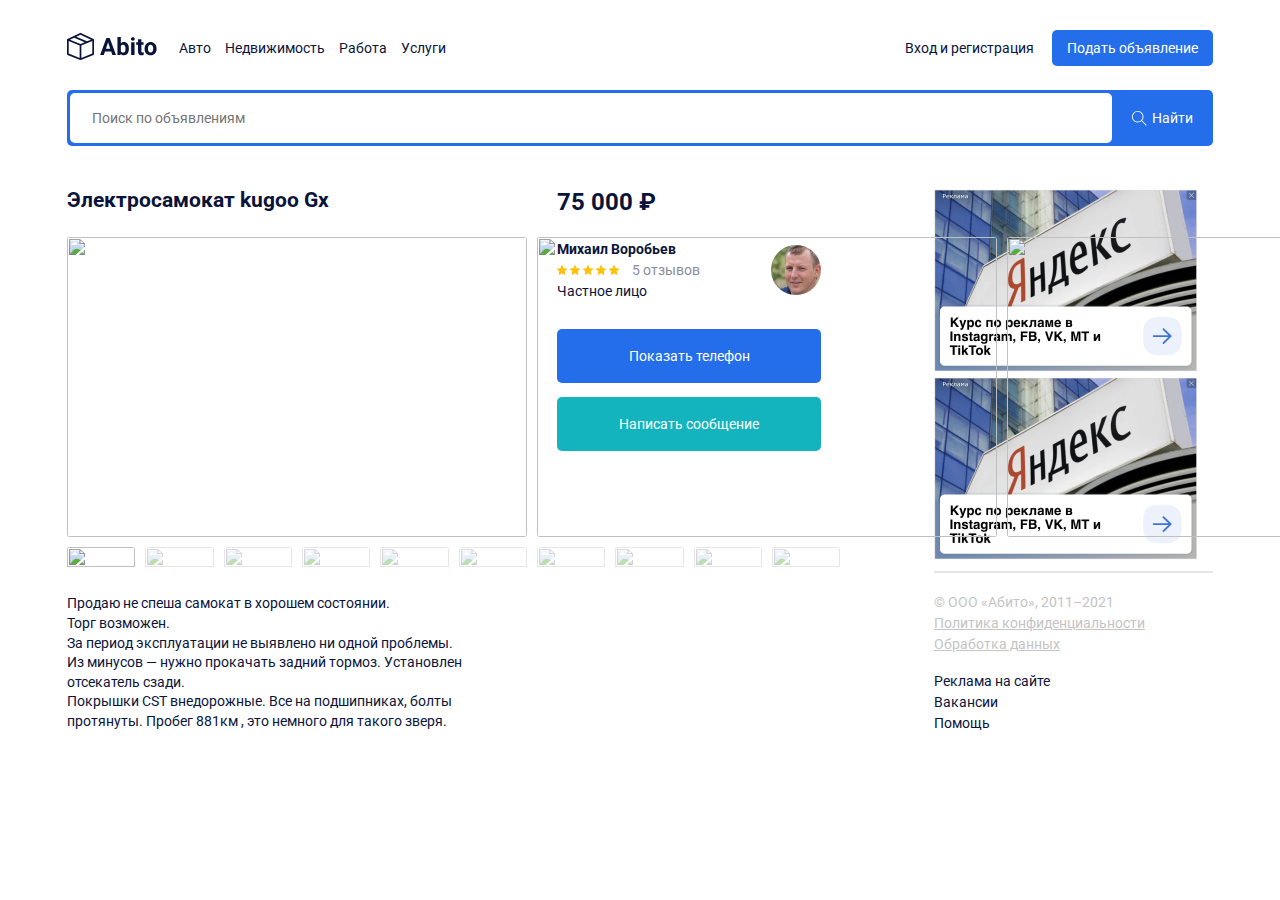
==== single.html @ 5f73272b "Добавила страницу с объявлением" ====
<!DOCTYPE html>
<html lang="en">
<head>
  <meta charset="UTF-8">
  <meta http-equiv="X-UA-Compatible" content="IE=edge">
  <meta name="viewport" content="width=device-width, initial-scale=1.0">
  <title>Страница объявления</title>
  <!-- подключаем шрифт roboto от google fonts-->
  <link rel="preconnect" href="https://fonts.googleapis.com">
  <link rel="preconnect" href="https://fonts.gstatic.com" crossorigin>
  <link href="https://fonts.googleapis.com/css2?family=Roboto:wght@400;700&display=swap" rel="stylesheet">
  <!-- подключаем normalize -->
  <link rel="stylesheet" href="css/normalize.css">
  <link rel="stylesheet" href="https://unpkg.com/swiper/swiper-bundle.min.css" />
  <!-- копируем с сайта swipers -->
  <link rel="stylesheet" href="css/style.css">
</head>
<body>
  <!-- шапка сайта -->
  <header class="header container">
    <div class="navbar">
      <a href="/index.html" class="logo">
      <img src="img/logo.svg" alt="" class="logo-image">
      </a>
      <!-- Навигация -->
    <nav class="navbar-menu">
      <!-- Меню -->
      <ul class="menu">
        <!-- Пункт меню -->
        <li class="menu-item">
          <!-- Ссылка -->
          <a href="#" class="menu-link">Авто</a>
        </li>
        <li class="menu-item">
          <a href="#" class="menu-link">Недвижимость</a>
        </li>
        <li class="menu-item">
          <a href="#" class="menu-link">Работа</a>
        </li>
        <li class="menu-item">
          <a href="#" class="menu-link">Услуги</a>
        </li>
      </ul>
    </nav>
    <div class="button-group">
      <a href="#" class="button button-link">Вход и регистрация</a>
      <a href="#" class="button button-primary">Подать объявление</a>
    </div>
    <!-- кнопки заканчиваются -->
    </div>
    <!-- navbar -->
    <div class="search-panel">
      <input type="search" class="search-input" placeholder="Поиск по объявлениям">
      <!-- создали поле для поиска и добавляем подсказку-->
      <button class="search-button">
        <svg class= "search-icon" width="15" height="15" viewBox="0 0 15 15" fill="none" xmlns="http://www.w3.org/2000/svg">
          <g clip-path="url(#clip0)">
            <path
              d="M14.6506 14.0012L10.0862 9.43675C10.9465 8.43352 11.4706 7.13293 11.4706 5.71058C11.4706 2.54822 8.89765 -0.0247192 5.7353 -0.0247192C4.20353 -0.0247192 2.76265 0.571751 1.67824 1.6544C0.595589 2.73793 -0.000881376 4.17881 9.77541e-07 5.71058C9.77541e-07 8.87293 2.57294 11.4459 5.7353 11.4459C7.15765 11.4459 8.45912 10.9218 9.46235 10.0615L14.0268 14.6259L14.6506 14.0012ZM5.7353 10.5635C3.06 10.5635 0.882354 8.38675 0.882354 5.71058C0.881472 4.41352 1.38618 3.19499 2.30294 2.2791C3.21882 1.36234 4.43824 0.857634 5.7353 0.857634C8.41059 0.857634 10.5882 3.0344 10.5882 5.71058C10.5882 8.38587 8.41059 10.5635 5.7353 10.5635Z"
              fill="white" />
          </g>
          <defs>
            <clipPath id="clip0">
              <rect width="15" height="15" fill="white" />
            </clipPath>
          </defs>
        </svg>

        <span class="search-button-text">Найти</span>
      </button>
    </div>
    <!-- поисковая панель -->
  </header>
  <!-- конец шапки сайта -->

  <div class="page-content container">
<main class="main main-single">
  <div class="content">
<h2 class="page-title">Электросамокат kugoo Gx</h2>
<!-- слайдер с фото -->
<!-- сам слайдер - копируем с сайта swiper -->
<div style="--swiper-navigation-color: #fff; --swiper-pagination-color: #fff" class="swiper-container mySwiper2">
  <div class="swiper-wrapper">
    <div class="swiper-slide">
      <img src="https://swiperjs.com/demos/images/nature-1.jpg" />
    </div>
    <div class="swiper-slide">
      <img src="https://swiperjs.com/demos/images/nature-2.jpg" />
    </div>
    <div class="swiper-slide">
      <img src="https://swiperjs.com/demos/images/nature-3.jpg" />
    </div>
    <div class="swiper-slide">
      <img src="https://swiperjs.com/demos/images/nature-4.jpg" />
    </div>
    <div class="swiper-slide">
      <img src="https://swiperjs.com/demos/images/nature-5.jpg" />
    </div>
    <div class="swiper-slide">
      <img src="https://swiperjs.com/demos/images/nature-6.jpg" />
    </div>
    <div class="swiper-slide">
      <img src="https://swiperjs.com/demos/images/nature-7.jpg" />
    </div>
    <div class="swiper-slide">
      <img src="https://swiperjs.com/demos/images/nature-8.jpg" />
    </div>
    <div class="swiper-slide">
      <img src="https://swiperjs.com/demos/images/nature-9.jpg" />
    </div>
    <div class="swiper-slide">
      <img src="https://swiperjs.com/demos/images/nature-10.jpg" />
    </div>
  </div>
</div>
<div thumbsSlider="" class="swiper-container mySwiper">
  <div class="swiper-wrapper">
    <div class="swiper-slide">
      <img src="https://swiperjs.com/demos/images/nature-1.jpg" />
    </div>
    <div class="swiper-slide">
      <img src="https://swiperjs.com/demos/images/nature-2.jpg" />
    </div>
    <div class="swiper-slide">
      <img src="https://swiperjs.com/demos/images/nature-3.jpg" />
    </div>
    <div class="swiper-slide">
      <img src="https://swiperjs.com/demos/images/nature-4.jpg" />
    </div>
    <div class="swiper-slide">
      <img src="https://swiperjs.com/demos/images/nature-5.jpg" />
    </div>
    <div class="swiper-slide">
      <img src="https://swiperjs.com/demos/images/nature-6.jpg" />
    </div>
    <div class="swiper-slide">
      <img src="https://swiperjs.com/demos/images/nature-7.jpg" />
    </div>
    <div class="swiper-slide">
      <img src="https://swiperjs.com/demos/images/nature-8.jpg" />
    </div>
    <div class="swiper-slide">
      <img src="https://swiperjs.com/demos/images/nature-9.jpg" />
    </div>
    <div class="swiper-slide">
      <img src="https://swiperjs.com/demos/images/nature-10.jpg" />
    </div>
  </div>
</div>
  <div class="content-text">
    <p>
    Продаю не спеша самокат в хорошем состоянии.<br>Торг возможен. <br>
    За период эксплуатации не выявлено ни одной проблемы.<br>
    Из минусов — нужно прокачать задний тормоз.
    Установлен отсекатель сзади.
    <br>Покрышки CST внедорожные.
    Все на подшипниках, болты протянуты.
    Пробег 881км , это немного для такого зверя.
    </p>
  </div>
</div>
  <div class="author">
<strong class="single-price">75 000 ₽</strong>
<div class="author-wrapper">
  <div class="author-info">
    <span class="author-name">Михаил Воробьев</span>
    <div class="rating">
      <svg width="10" height="10" viewBox="0 0 10 10" fill="none" xmlns="http://www.w3.org/2000/svg">
        <path
          d="M9.97393 3.83595C9.90847 3.63346 9.72887 3.48965 9.51639 3.4705L6.63011 3.20842L5.4888 0.537072C5.40465 0.341297 5.21299 0.214569 5.00005 0.214569C4.78711 0.214569 4.59545 0.341297 4.5113 0.53753L3.36999 3.20842L0.483257 3.4705C0.271154 3.4901 0.0920116 3.63346 0.0261682 3.83595C-0.0396751 4.03844 0.0211327 4.26054 0.181583 4.40054L2.36326 6.31389L1.71994 9.14775C1.67286 9.35612 1.75374 9.5715 1.92662 9.69647C2.01955 9.76361 2.12827 9.79779 2.23791 9.79779C2.33244 9.79779 2.42621 9.77231 2.51036 9.72195L5.00005 8.23396L7.48882 9.72195C7.67094 9.83152 7.90052 9.82152 8.07302 9.69647C8.24598 9.57112 8.32678 9.35566 8.27971 9.14775L7.63638 6.31389L9.81806 4.40093C9.97851 4.26054 10.0398 4.03882 9.97393 3.83595Z"
          fill="#FFC107" />
      </svg>
<svg width="10" height="10" viewBox="0 0 10 10" fill="none" xmlns="http://www.w3.org/2000/svg">
  <path
    d="M9.97393 3.83595C9.90847 3.63346 9.72887 3.48965 9.51639 3.4705L6.63011 3.20842L5.4888 0.537072C5.40465 0.341297 5.21299 0.214569 5.00005 0.214569C4.78711 0.214569 4.59545 0.341297 4.5113 0.53753L3.36999 3.20842L0.483257 3.4705C0.271154 3.4901 0.0920116 3.63346 0.0261682 3.83595C-0.0396751 4.03844 0.0211327 4.26054 0.181583 4.40054L2.36326 6.31389L1.71994 9.14775C1.67286 9.35612 1.75374 9.5715 1.92662 9.69647C2.01955 9.76361 2.12827 9.79779 2.23791 9.79779C2.33244 9.79779 2.42621 9.77231 2.51036 9.72195L5.00005 8.23396L7.48882 9.72195C7.67094 9.83152 7.90052 9.82152 8.07302 9.69647C8.24598 9.57112 8.32678 9.35566 8.27971 9.14775L7.63638 6.31389L9.81806 4.40093C9.97851 4.26054 10.0398 4.03882 9.97393 3.83595Z"
    fill="#FFC107" />
</svg>
<svg width="10" height="10" viewBox="0 0 10 10" fill="none" xmlns="http://www.w3.org/2000/svg">
  <path
    d="M9.97393 3.83595C9.90847 3.63346 9.72887 3.48965 9.51639 3.4705L6.63011 3.20842L5.4888 0.537072C5.40465 0.341297 5.21299 0.214569 5.00005 0.214569C4.78711 0.214569 4.59545 0.341297 4.5113 0.53753L3.36999 3.20842L0.483257 3.4705C0.271154 3.4901 0.0920116 3.63346 0.0261682 3.83595C-0.0396751 4.03844 0.0211327 4.26054 0.181583 4.40054L2.36326 6.31389L1.71994 9.14775C1.67286 9.35612 1.75374 9.5715 1.92662 9.69647C2.01955 9.76361 2.12827 9.79779 2.23791 9.79779C2.33244 9.79779 2.42621 9.77231 2.51036 9.72195L5.00005 8.23396L7.48882 9.72195C7.67094 9.83152 7.90052 9.82152 8.07302 9.69647C8.24598 9.57112 8.32678 9.35566 8.27971 9.14775L7.63638 6.31389L9.81806 4.40093C9.97851 4.26054 10.0398 4.03882 9.97393 3.83595Z"
    fill="#FFC107" />
</svg>
<svg width="10" height="10" viewBox="0 0 10 10" fill="none" xmlns="http://www.w3.org/2000/svg">
  <path
    d="M9.97393 3.83595C9.90847 3.63346 9.72887 3.48965 9.51639 3.4705L6.63011 3.20842L5.4888 0.537072C5.40465 0.341297 5.21299 0.214569 5.00005 0.214569C4.78711 0.214569 4.59545 0.341297 4.5113 0.53753L3.36999 3.20842L0.483257 3.4705C0.271154 3.4901 0.0920116 3.63346 0.0261682 3.83595C-0.0396751 4.03844 0.0211327 4.26054 0.181583 4.40054L2.36326 6.31389L1.71994 9.14775C1.67286 9.35612 1.75374 9.5715 1.92662 9.69647C2.01955 9.76361 2.12827 9.79779 2.23791 9.79779C2.33244 9.79779 2.42621 9.77231 2.51036 9.72195L5.00005 8.23396L7.48882 9.72195C7.67094 9.83152 7.90052 9.82152 8.07302 9.69647C8.24598 9.57112 8.32678 9.35566 8.27971 9.14775L7.63638 6.31389L9.81806 4.40093C9.97851 4.26054 10.0398 4.03882 9.97393 3.83595Z"
    fill="#FFC107" />
</svg>
<svg width="10" height="10" viewBox="0 0 10 10" fill="none" xmlns="http://www.w3.org/2000/svg">
  <path
    d="M9.97393 3.83595C9.90847 3.63346 9.72887 3.48965 9.51639 3.4705L6.63011 3.20842L5.4888 0.537072C5.40465 0.341297 5.21299 0.214569 5.00005 0.214569C4.78711 0.214569 4.59545 0.341297 4.5113 0.53753L3.36999 3.20842L0.483257 3.4705C0.271154 3.4901 0.0920116 3.63346 0.0261682 3.83595C-0.0396751 4.03844 0.0211327 4.26054 0.181583 4.40054L2.36326 6.31389L1.71994 9.14775C1.67286 9.35612 1.75374 9.5715 1.92662 9.69647C2.01955 9.76361 2.12827 9.79779 2.23791 9.79779C2.33244 9.79779 2.42621 9.77231 2.51036 9.72195L5.00005 8.23396L7.48882 9.72195C7.67094 9.83152 7.90052 9.82152 8.07302 9.69647C8.24598 9.57112 8.32678 9.35566 8.27971 9.14775L7.63638 6.31389L9.81806 4.40093C9.97851 4.26054 10.0398 4.03882 9.97393 3.83595Z"
    fill="#FFC107" />
</svg>
      <span class="rating-counter">5 отзывов</span>
    </div>
  <span class="author-status">Частное лицо</span>
  </div>
  <!-- author-info -->
  <img src="img/avatar.jpg" alt="" class="author-avatar">
</div>
<!-- author-wrapper -->
<div class="button-group">
  <button class="button button-block button-primary">Показать телефон</button>
  <button class="button button-block button-success">Написать сообщение</button>
</div>
  </div>
  <!-- author -->
</main>
<!-- sidebar -->
<aside class="sidebar">
  <a href="#" class="">
    <img src="img/banner.jpg" alt="">
    <a href="#" class="">
      <img src="img/banner.jpg" alt="">
    <!-- делаем ссылку и вставляем картинку вместо класса a.promo или a.ad чтобы блокировщики рекламы ее не вырезали -->
  </a>
    <hr color="#E5E5E5">
  <!-- цвет для границы -->
  <footer class="footer">
<p class="footer-text">© ООО «Абито», 2011–2021</p>
<!-- текст -->
<ul class="footer-menu">
  <li class="footer-menu-item">
<a href="#" class="footer-text">Политика конфиденциальности</a>
<!-- ссылка -->
  </li>
  <li class="footer-menu-item">
      <a href="#" class="footer-text">Обработка данных</a>
    <!-- ссылка -->
  </li>
  <!-- элементы меню -->
</ul>
<!-- список -->
<ul class="footer-menu">
  <li class="footer-menu-item">
    <a href="#" class="footer-link">Реклама на сайте</a>
    <!-- ссылка -->
  </li>
  <li class="footer-menu-item">
    <a href="#" class="footer-link">Вакансии</a>
    <!-- ссылка -->
  </li>
  <li class="footer-menu-item">
    <a href="#" class="footer-link">Помощь</a>
    <!-- ссылка -->
  </li>
  <!-- элементы меню -->
</ul>
  </footer>
  <!-- подвал для технической и юридической информации -->
</aside>
<!-- боковая панель, навигация -->
  </div>
  <script src="https://unpkg.com/swiper/swiper-bundle.min.js"></script>
  <!-- копируем с сайта swipers -->
  <script src="js/main.js"></script>
  <!-- подключаем слайдер -->
</body>
</html>
---- css/style.css ----
body {
  font-family: "Roboto", sans-serif;
  font-size: 14px;
  /* размер шрифта */
  color: #0a143a;
  /* цвет шрифта */
}
.container {
  max-width: 1146px;
  /* максимальная ширина */
  margin: auto;
  /* выравнивание посередине */
}
.header {
  padding-top: 30px;
  padding-bottom: 30px;
  margin-bottom: 12px;
}
.navbar {
  display: flex;
  /* делаем блок гибким */
  align-items: center;
  /* выравниваем по вертикали по центру */
  justify-content: space-between;
  /* разбросать элементы по краям */
  margin-bottom: 24px;
}
.navbar-menu {
  margin-right: auto;
  /* автоматический отступ справа */
}
.menu {
  list-style: none;
  /* отключаем точки в списке */
  margin: 0;
  /* обнуляем отступы */
  padding-left: 22px;
  /* внутренний отступ слева */
  padding-right: 22px;
  /* внутренний отступ справа */
  display: flex;
}
.menu-item:not(:last-child) {
  /* для всех пунктов меню кроме последнего */
  margin-right: 14px;
  /* применяем отступ справа */
}
.menu-link {
  text-decoration: none;
  /* отключаем подчеркивания ссылок */
  color: inherit;
  /* возьми цвет текста как у твоего родителя (body) */
}
.button {
  text-decoration: none;
  display: inline-block;
  /* чтобы нормально воспринимать отступы */
  padding: 10px 15px;
  /* расстояние сверху и снизу внутри кнопки */
  cursor: pointer;
  /* при наведении на кнопку мышка превращается в указатель */
}
.button-link {
  color: inherit;
}
.button-primary {
  background: #256eeb;
  /* фон */
  border-radius: 5px;
  /* скругление углов */
  color: white;
}
.search-panel {
  height: 50px;
  background: #256eeb;
  border-radius: 5px;
  /* радиус скругления по краям */
  display: flex;
  padding: 3px;
  /* отступ */
}
.search-input {
  flex-grow: 1;
  /* растягивается на все свободное место */
  background: #ffffff;
  border-radius: 5px;
  border: none;
  padding-left: 22px;
  padding-right: 22px;
}
.search-button {
  background: #256eeb;
  border: none;
  color: white;
  padding-left: 20px;
  padding-right: 17px;
  display: flex;
  align-items: center;
  /* чтобы выровнять лупу и текст посередине по центру */
}
.search-button-text {
  margin-left: 5px;
}
/* делаем расстояние между текстом и лупой */
.page-content {
  display: grid;
  /* задает более гибкую чем flex разметку */
  grid-template-columns: 9fr 3fr;
  /* с помощью этого делим разметку на кусочки */
  grid-column-gap: 30px;
}
.card-image {
  border-radius: 10px;
  width: 264px;
  height: 178px;
  object-fit: cover;
  /* картинка обрежется под нужные параметры, если она изначально другого размера */
}
.cards {
  display: flex;
  flex-wrap: wrap;
  /* если карточка не помещается, она соскакивает на новую строчку */
}
.card {
  margin-bottom: 20px;
  /* отступ снизу для карточек */
}
.card:not(:nth-child(3n)) {
  margin-right: 20px;
}
.card-title {
  font-size: 16px;
  line-height: 19px;
  color: #256eeb;
  margin-top: 12px;
  margin-bottom: 5px;
  max-width: 230px;
  /* максимальная ширина блока - не дает тексту выходить за рамки и он переносится */
}
/* фраза электросамокат */
.card-header {
  display: flex;
  justify-content: space-between;
  align-items: center;
}
/* настраиваем расположение кнопки лайка и раскидываем по краям, и чтобы не расплющило */
.like {
  background-color: white;
  border: none;
  cursor: pointer;
  margin-left: 15px;
}
.card-link {
  text-decoration: none;
  /* отключили подчеркивания */
}
.card-price {
  font-size: 16px;
  line-height: 19px;
  margin-bottom: 10px;
  display: block;
  /* сделали элемент блочным, чтобы он не обтекался другими объектами и для него сработали отступы */
}
/* ценник */
.card-text {
  font-size: 14px;
  line-height: 16px;
  color: #c4c4c4;
  margin-bottom: 4px;
  margin-top: 0;
}
.service {
  margin-bottom: 25px;
}
.service-title {
  font-weight: bold;
  /* жирный текст */
  font-size: 14px;
  /* размер текста */
  line-height: 16px;
  /* высота строки */
  margin-top: 7px;
  /* отступ сверху */
  margin-bottom: 5px;
  /* отступ снизу */
}
.service-text {
  font-size: 14px;
  line-height: 16px;
  max-width: 217px;
}
.footer-text {
  display: inline-block;
  /* чтобы заработал отступ - гибридный тип элемента */
  font-size: 14px;
  line-height: 16px;
  color: #c4c4c4;
  margin-bottom: 5px;
}
.footer-menu {
  margin: 0;
  padding: 0;
  list-style: none;
  /* убираем точки и отступы */
  margin-bottom: 16px;
}
.footer-link {
  color: inherit;
  /* цвет как у родительского элемента */
  text-decoration: none;
  /* убираем подчеркивание */
  display: inline-block;
  margin-bottom: 5px;
}
.main-single {
  display: flex;
  align-items: flex-start;
}
.content {
  max-width: 460px;
  /* максимальная ширина контента, регулирует полосу прокрутки */
  margin-right: 30px;
}
.swiper-container {
  width: 100%;
  height: 300px;
  margin-left: auto;
  margin-right: auto;
}

.swiper-slide {
  background-size: cover;
  background-position: center;
}

.mySwiper2 {
  width: 100%;
  border-radius: 10px;
}

.mySwiper {
  height: 20%;
  box-sizing: border-box;
  padding: 10px 0;
}

.mySwiper .swiper-slide {
  width: 25%;
  height: 100%;
  opacity: 0.4;
}

.mySwiper .swiper-slide-thumb-active {
  opacity: 1;
}

.swiper-slide img {
  display: block;
  width: 100%;
  height: 100%;
  object-fit: cover;
  border-radius: 3px;
}
.content-text {
  font-size: 14px;
  line-height: 140%;
  color: inherit;
}
.single-price {
  font-size: 24px;
  line-height: 28px;
  margin-top: 0;
  margin-bottom: 25px;
  display: block;
}
.page-title {
  margin-top: 0;
  margin-bottom: 25px;
  /* чтобы объявление и цена нахожились на одном уровне */
}
.author {
  min-width: 264px;
}
.author-wrapper {
  display: flex;
  align-items: center;
  justify-content: space-between;
  min-width: 264px;
  margin-top: 25px;
  margin-bottom: 30px;
}
.author-name {
  font-weight: bold;
  font-size: 14px;
  line-height: 16px;
  display: block;
  margin-bottom: 5px;
}
.rating {
  margin-bottom: 5px;
}
.rating-counter {
  color: #0a143a;
  opacity: 0.5;
  margin-left: 10px;
}
.author-status {
  font-size: 14px;
  line-height: 16px;
}
.button-block {
  width: 100%;
  display: block;
  height: 54px;
  margin-bottom: 14px;
  border: none;
}
.button-success {
  background: #14b4be;
  border-radius: 5px;
  color: white;
}
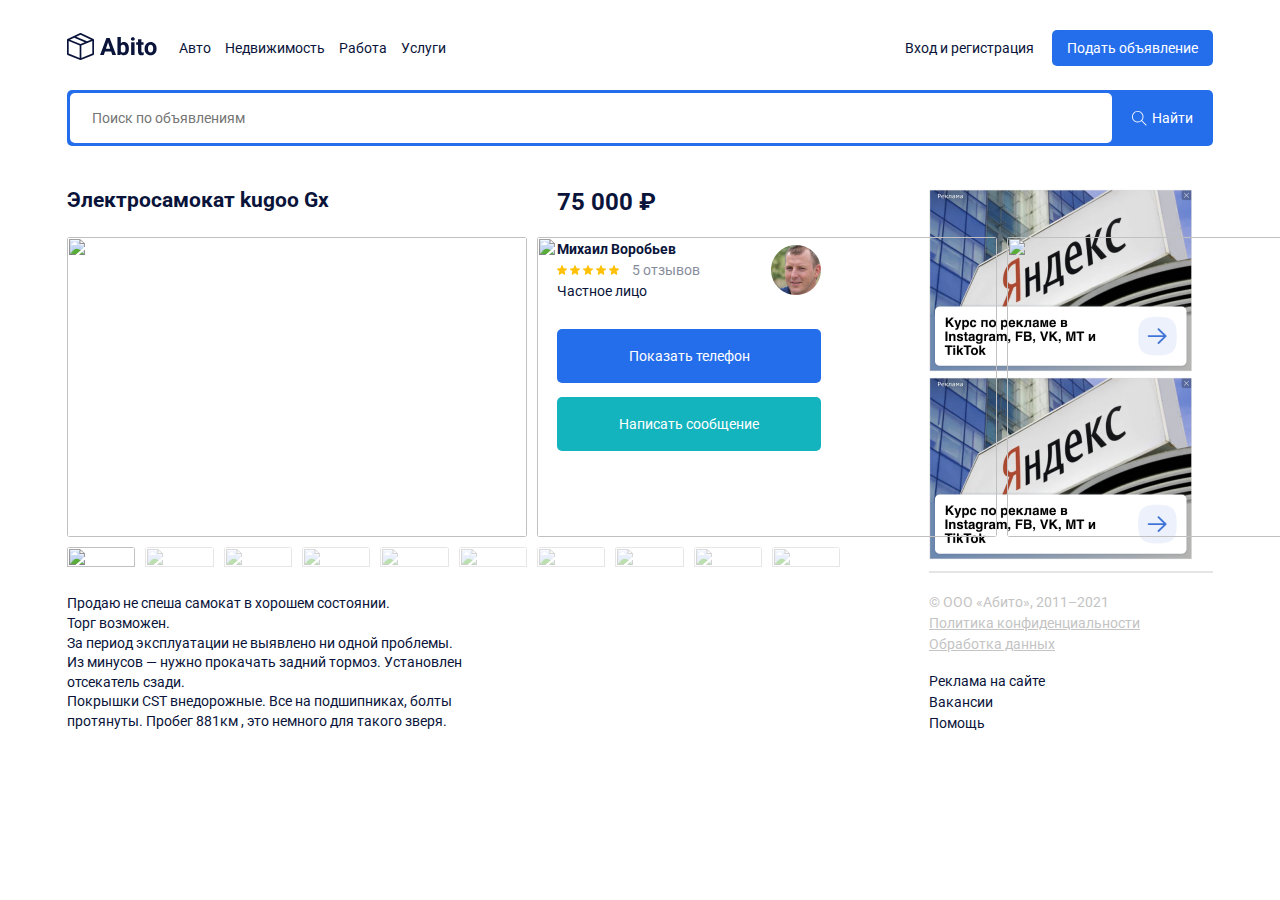
==== commit 1b23bf3d: "Final project" ====
--- a/single.html
+++ b/single.html
@@ -19,11 +19,12 @@
   <!-- шапка сайта -->
   <header class="header container">
     <div class="navbar">
+      
       <a href="/index.html" class="logo">
       <img src="img/logo.svg" alt="" class="logo-image">
       </a>
       <!-- Навигация -->
-    <nav class="navbar-menu">
+          <nav class="navbar-menu">
       <!-- Меню -->
       <ul class="menu">
         <!-- Пункт меню -->
@@ -42,7 +43,7 @@
         </li>
       </ul>
     </nav>
-    <div class="button-group">
+      <div class="button-group">
       <a href="#" class="button button-link">Вход и регистрация</a>
       <a href="#" class="button button-primary">Подать объявление</a>
     </div>
--- a/css/style.css
+++ b/css/style.css
@@ -24,6 +24,12 @@
   justify-content: space-between;
   /* разбросать элементы по краям */
   margin-bottom: 24px;
+}
+.navbar-panel {
+  flex-grow: 1;
+  /* растянуть по ширине */
+  display: flex;
+  align-items: center;
 }
 .navbar-menu {
   margin-right: auto;
@@ -107,7 +113,7 @@
   /* задает более гибкую чем flex разметку */
   grid-template-columns: 9fr 3fr;
   /* с помощью этого делим разметку на кусочки */
-  grid-column-gap: 30px;
+  grid-column-gap: 10px;
 }
 .card-image {
   border-radius: 10px;
@@ -124,10 +130,9 @@
 .card {
   margin-bottom: 20px;
   /* отступ снизу для карточек */
-}
-.card:not(:nth-child(3n)) {
-  margin-right: 20px;
-}
+  margin-right: 15px;
+}
+
 .card-title {
   font-size: 16px;
   line-height: 19px;
@@ -320,3 +325,110 @@
   border-radius: 5px;
   color: white;
 }
+.menu-button {
+  background-color: white;
+  border: none;
+  cursor: pointer;
+  display: none;
+  /* отключаем кнопку везде */
+}
+.close-menu {
+  display: none;
+  position: absolute;
+  right: 30px;
+  top: 30px;
+  cursor: pointer;
+  background-color: white;
+  border: none;
+}
+@media (max-width: 1200px) {
+  .container {
+    max-width: 960px;
+  }
+  .card {
+    width: 45%;
+  }
+  .card-image {
+    width: 100%;
+    height: 200px;
+  }
+}
+@media (max-width: 992px) {
+  .container {
+    max-width: 740px;
+  }
+  .card-image {
+    height: 150px;
+  }
+}
+@media (max-width: 768px) {
+  .container {
+    max-width: 560px;
+  }
+  .card {
+    width: 100%;
+  }
+  .page-content {
+    grid-template-columns: 8fr 4fr;
+  }
+  .menu-button {
+    display: block;
+  }
+  .close-menu {
+    display: block;
+  }
+  .navbar-panel {
+    position: fixed;
+    right: 0;
+    top: 0;
+    width: 100%;
+    height: 100%;
+    background-color: #fff;
+    z-index: 9;
+    /* чтобы на экране было впереди */
+    flex-direction: column;
+    /* выстроить дочерние элементы в столбец */
+    align-items: center;
+    justify-content: center;
+    transition: transform 0.2s, opacity 0.2s;
+    /* добавляем плавности элементу, если будем менять у него св-ва трансформ и прозрачность */
+    transform: translateX(100%);
+    /* уберем меню в сторону, его не будет видно */
+    opacity: 0;
+  }
+  .is-open {
+    transform: translateX(0%);
+    opacity: 1;
+  }
+  .navbar-menu {
+    margin-left: auto;
+    margin-bottom: 20px;
+  }
+  .menu {
+    flex-direction: column;
+    align-items: center;
+    justify-content: center;
+  }
+  .menu-item:not(:last-child) {
+    margin-right: 0;
+    margin-bottom: 10px;
+  }
+  .button-group {
+    display: flex;
+    flex-direction: column;
+  }
+}
+@media (max-width: 576px) {
+  .container {
+    max-width: 90%;
+  }
+  .page-content {
+    grid-template-columns: 12fr;
+  }
+  .card-image {
+    height: 250px;
+  }
+  .search-button-text {
+    display: none;
+  }
+}
